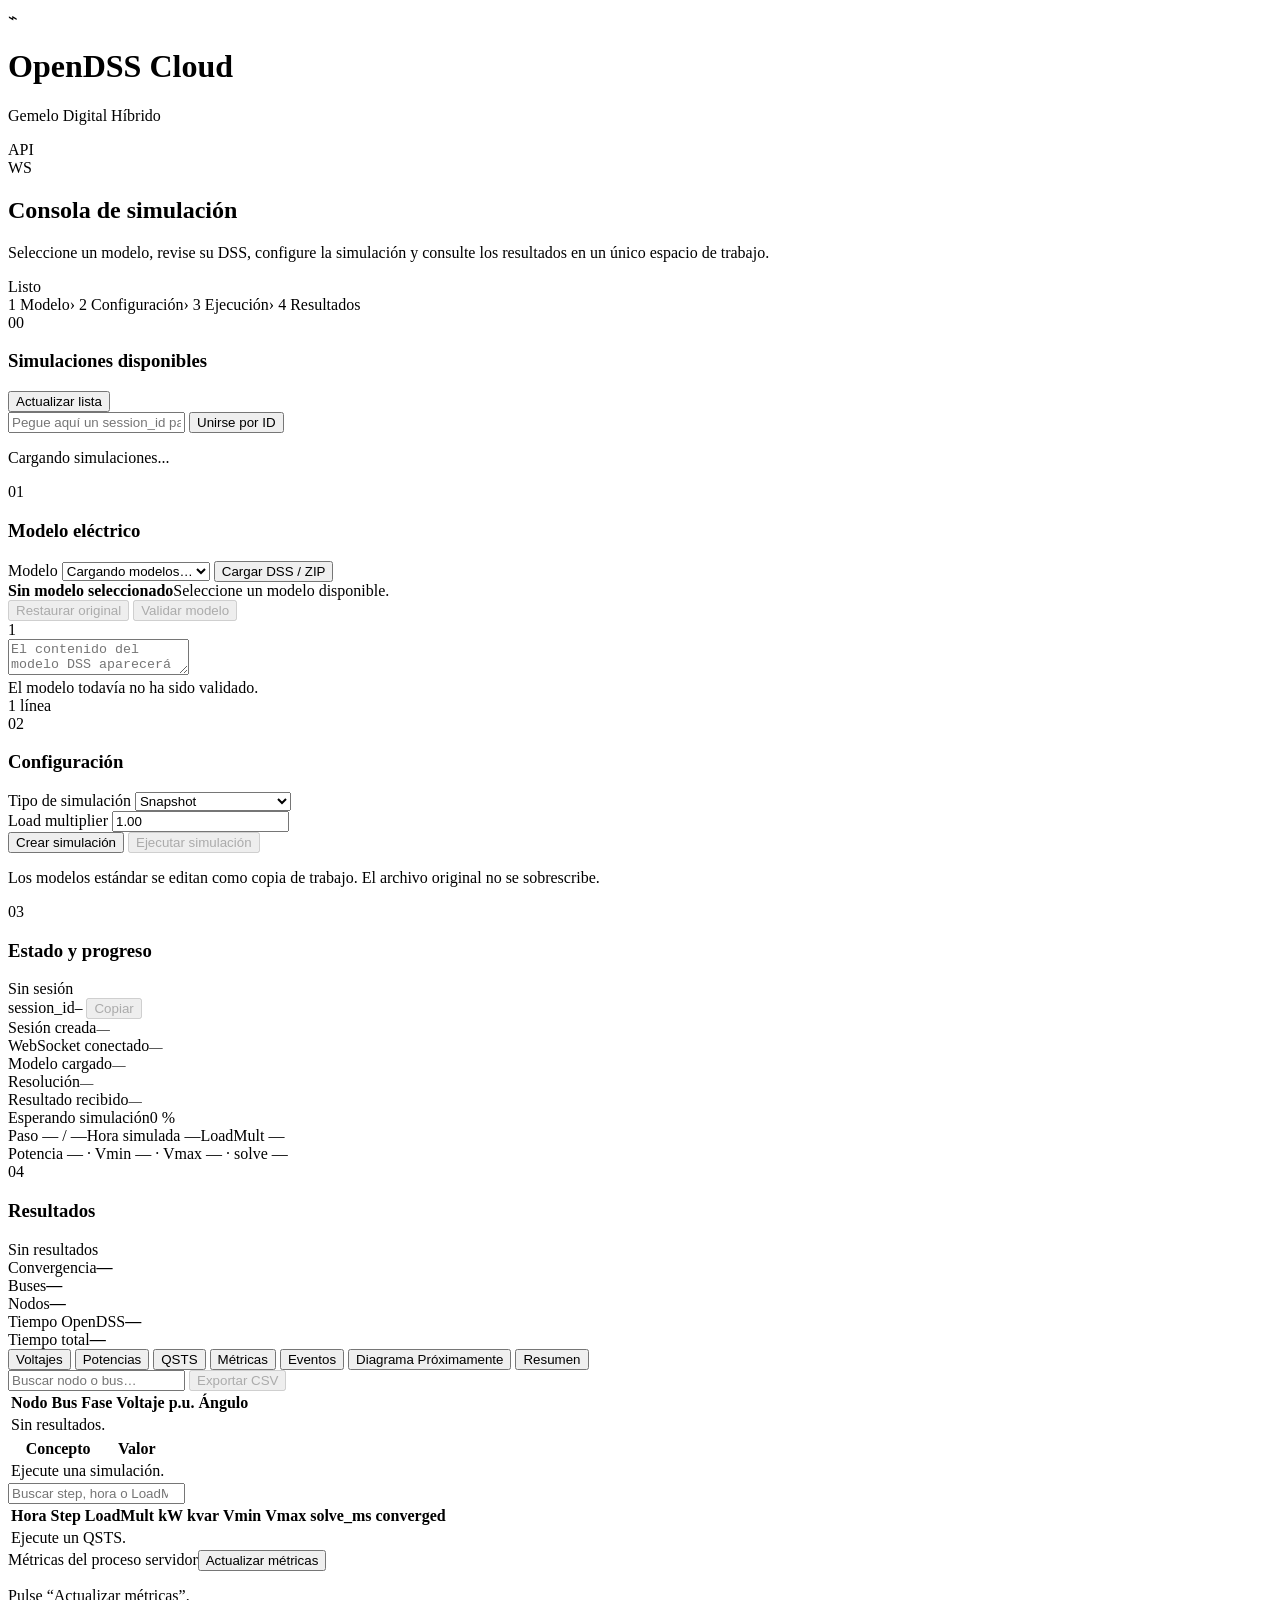
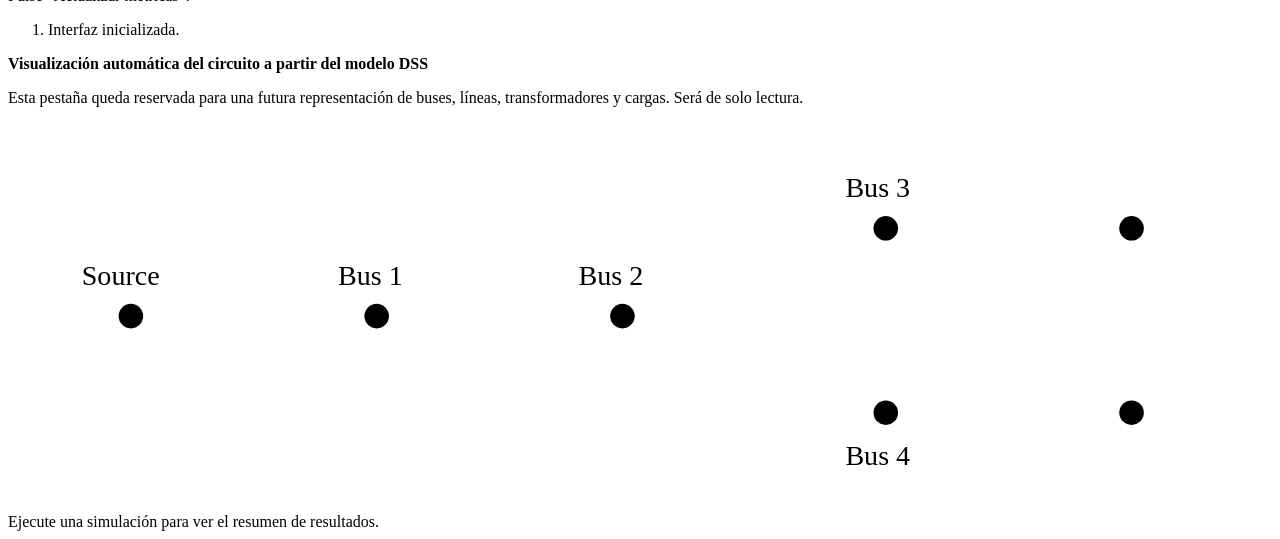
==== services/frontend/templates/index.html @ 292ec924 "refactor: extract active frontend into frontend service" ====
<!DOCTYPE html>
<html lang="es">
<head>
  <meta charset="UTF-8" />
  <meta name="viewport" content="width=device-width, initial-scale=1.0" />
  <title>OpenDSS Cloud · Gemelo Digital Híbrido</title>
  <link rel="stylesheet" href="/static/css/app.css" />
  <link rel="stylesheet" href="/static/css/sessions.css" />
</head>
<body>
  <header class="topbar">
    <div class="brand">
      <div class="brand-mark">⌁</div>
      <div>
        <h1>OpenDSS Cloud</h1>
        <p>Gemelo Digital Híbrido</p>
      </div>
    </div>
    <div class="connection-status">
      <div class="status-item"><span>API</span><span id="apiDot" class="status-dot status-waiting"></span></div>
      <div class="status-item"><span>WS</span><span id="wsDot" class="status-dot status-offline"></span></div>
    </div>
  </header>

  <main class="page">
    <section class="intro">
      <div>
        <h2>Consola de simulación</h2>
        <p>Seleccione un modelo, revise su DSS, configure la simulación y consulte los resultados en un único espacio de trabajo.</p>
      </div>
      <span id="globalState" class="quiet-state">Listo</span>
    </section>

    <nav class="workflow" aria-label="Flujo de trabajo">
      <span data-step="1" class="workflow-step is-active">1 Modelo</span><span class="workflow-arrow">›</span>
      <span data-step="2" class="workflow-step">2 Configuración</span><span class="workflow-arrow">›</span>
      <span data-step="3" class="workflow-step">3 Ejecución</span><span class="workflow-arrow">›</span>
      <span data-step="4" class="workflow-step">4 Resultados</span>
    </nav>

    <section class="section session-browser" aria-labelledby="sessions-title">
      <div class="section-heading simple">
        <div><span class="section-kicker">00</span><h3 id="sessions-title">Simulaciones disponibles</h3></div>
        <button id="refreshSessionsBtn" class="button button-secondary" type="button">Actualizar lista</button>
      </div>
      <div class="session-browser-controls">
        <input id="sessionIdInput" class="input" type="text" placeholder="Pegue aquí un session_id para unirse" aria-label="Identificador de sesión">
        <button id="joinSessionBtn" class="button button-secondary" type="button">Unirse por ID</button>
      </div>
      <p id="sessionsMessage" class="empty-state">Cargando simulaciones...</p>
      <div id="sessionsList" class="sessions-list" aria-live="polite"></div>
    </section>

    <section class="section" id="modelSection">
      <div class="section-heading">
        <div><span class="section-kicker">01</span><h3>Modelo eléctrico</h3></div>
        <div class="heading-actions">
          <label for="modelSelect" class="field-label inline-label">Modelo</label>
          <select id="modelSelect" class="select select-model"><option value="">Cargando modelos…</option></select>
          <input id="fileInput" type="file" accept=".dss,.zip" hidden />
          <button id="uploadBtn" class="button button-secondary" type="button">Cargar DSS / ZIP</button>
        </div>
      </div>

      <div class="model-meta">
        <div><strong id="modelName">Sin modelo seleccionado</strong><span id="modelSource">Seleccione un modelo disponible.</span></div>
        <div class="model-meta-actions">
          <button id="restoreBtn" class="link-button" type="button" disabled>Restaurar original</button>
          <button id="validateBtn" class="button button-secondary" type="button" disabled>Validar modelo</button>
        </div>
      </div>

      <div class="editor-wrap">
        <div id="lineNumbers" class="line-numbers">1</div>
        <textarea id="dssEditor" class="dss-editor" spellcheck="false" aria-label="Editor DSS" placeholder="El contenido del modelo DSS aparecerá aquí..."></textarea>
      </div>
      <div class="editor-footer">
        <div id="validationMessage" class="validation-message neutral">El modelo todavía no ha sido validado.</div>
        <div class="editor-position"><span id="lineCount">1 línea</span></div>
      </div>
    </section>

    <section class="section section-two-columns">
      <div class="column">
        <div class="section-heading simple"><div><span class="section-kicker">02</span><h3>Configuración</h3></div></div>
        <div class="config-grid">
          <div class="field">
            <label for="simulationType">Tipo de simulación</label>
            <select id="simulationType" class="select">
              <option value="snapshot">Snapshot</option>
              <option value="qsts">QSTS</option>
              <option value="daily" disabled>Daily · Próximamente</option>
              <option value="yearly" disabled>Yearly · Próximamente</option>
            </select>
          </div>
          <div class="field" id="snapshotOptions">
            <label for="loadMultiplier">Load multiplier</label>
            <input id="loadMultiplier" class="input" type="number" value="1.00" min="0" step="0.01" />
          </div>
          <div class="field qsts-option" hidden>
            <label for="durationHours">Duración (horas)</label>
            <input id="durationHours" class="input" type="number" value="24" min="0.01" step="0.25" />
          </div>
          <div class="field qsts-option" hidden>
            <label for="stepMinutes">Paso (minutos)</label>
            <input id="stepMinutes" class="input" type="number" value="5" min="0.01" step="5" />
          </div>
          <div class="field qsts-option" hidden>
            <label for="profileSource">Perfil temporal</label>
            <select id="profileSource" class="select">
              <option value="constant">constant</option>
              <option value="synthetic_daily">synthetic_daily</option>
              <option value="model">model</option>
              <option value="values">values</option>
            </select>
          </div>
          <div class="field qsts-option profile-option" data-profile="constant" hidden>
            <label for="qstsLoadMultiplier">Load multiplier</label>
            <input id="qstsLoadMultiplier" class="input" type="number" value="1.00" min="0" step="0.01" />
          </div>
          <div class="field profile-option" data-profile="synthetic_daily" hidden>
            <span class="field-label">Perfil sintético</span>
            <p class="microcopy">synthetic_mixed_daily_v1</p>
          </div>
          <div class="field profile-option" data-profile="model" hidden>
            <span class="field-label">Perfil del modelo</span>
            <p class="microcopy">El perfil temporal será controlado por los LoadShape definidos en el DSS.</p>
          </div>
          <div class="field profile-option values-option" data-profile="values" hidden>
            <label for="valuesInput">Multiplicadores</label>
            <textarea id="valuesInput" class="input values-input" rows="3" placeholder="0.8, 1.0, 1.2"></textarea>
            <small id="valuesCount" class="field-hint">Valores esperados: — · Valores ingresados: 0</small>
          </div>
        </div>
        <div class="button-row">
          <button id="createBtn" class="button button-secondary" type="button">Crear simulación</button>
          <button id="solveBtn" class="button button-primary" type="button" disabled>Ejecutar simulación</button>
        </div>
        <p class="microcopy">Los modelos estándar se editan como copia de trabajo. El archivo original no se sobrescribe.</p>
      </div>

      <div class="column column-status">
        <div class="section-heading simple">
          <div><span class="section-kicker">03</span><h3>Estado y progreso</h3></div>
          <span id="sessionStateBadge" class="state-text">Sin sesión</span>
        </div>
        <div class="session-row">
          <span class="muted">session_id</span><code id="sessionId">—</code>
          <button id="copySessionBtn" class="link-button" type="button" disabled>Copiar</button>
        </div>
        <div class="status-list" id="statusList">
          <div class="status-line" data-state="session"><span class="state-icon"></span><span>Sesión creada</span><small id="timeSession">—</small></div>
          <div class="status-line" data-state="ws"><span class="state-icon"></span><span>WebSocket conectado</span><small id="timeWs">—</small></div>
          <div class="status-line" data-state="model"><span class="state-icon"></span><span>Modelo cargado</span><small id="timeModel">—</small></div>
          <div class="status-line" data-state="solve"><span class="state-icon"></span><span>Resolución</span><small id="timeSolve">—</small></div>
          <div class="status-line" data-state="result"><span class="state-icon"></span><span>Resultado recibido</span><small id="timeResult">—</small></div>
        </div>
        <div class="progress-block">
          <div class="progress-labels"><span id="progressLabel">Esperando simulación</span><span id="progressPercent">0 %</span></div>
          <div class="progress-track"><div id="progressBar" class="progress-bar" style="width: 0%"></div></div>
        </div>
        <div class="future-progress"><span id="progressStep">Paso — / —</span><span id="progressHour">Hora simulada —</span><span id="progressLoad">LoadMult —</span></div>
        <div id="progressDetails" class="progress-details">Potencia — · Vmin — · Vmax — · solve —</div>
      </div>
    </section>

    <section class="section" id="resultsSection">
      <div class="section-heading simple">
        <div><span class="section-kicker">04</span><h3>Resultados</h3></div>
        <span id="resultState" class="state-text">Sin resultados</span>
      </div>

      <div class="kpi-strip">
        <div class="kpi"><span>Convergencia</span><strong id="kpiConverged">—</strong></div>
        <div class="kpi"><span>Buses</span><strong id="kpiBuses">—</strong></div>
        <div class="kpi"><span>Nodos</span><strong id="kpiNodes">—</strong></div>
        <div class="kpi"><span>Tiempo OpenDSS</span><strong id="kpiEngine">—</strong></div>
        <div class="kpi"><span>Tiempo total</span><strong id="kpiTotal">—</strong></div>
      </div>

      <div class="tabs" role="tablist">
        <button class="tab is-active" data-tab="voltages" type="button">Voltajes</button>
        <button class="tab" data-tab="powers" type="button">Potencias</button>
        <button class="tab" data-tab="qsts" type="button">QSTS</button>
        <button class="tab" data-tab="metrics" type="button">Métricas</button>
        <button class="tab" data-tab="events" type="button">Eventos</button>
        <button class="tab" data-tab="diagram" type="button">Diagrama <span class="coming-soon">Próximamente</span></button>
        <button class="tab" data-tab="summary" type="button">Resumen</button>
      </div>

      <div class="tab-panel is-visible" data-panel="voltages">
        <div class="table-toolbar">
          <input id="voltageSearch" class="input table-search" type="search" placeholder="Buscar nodo o bus…" />
          <button id="exportBtn" class="button button-secondary" type="button" disabled>Exportar CSV</button>
        </div>
        <div class="table-wrap">
          <table id="voltageTable">
            <thead><tr><th data-sort="node">Nodo</th><th data-sort="bus">Bus</th><th data-sort="phase">Fase</th><th data-sort="voltage">Voltaje</th><th data-sort="pu">p.u.</th><th data-sort="angle">Ángulo</th></tr></thead>
            <tbody id="voltageTableBody"><tr><td colspan="6" class="table-empty">Sin resultados.</td></tr></tbody>
          </table>
        </div>
      </div>

      <div class="tab-panel" data-panel="powers">
        <div class="table-wrap">
          <table>
            <thead><tr><th>Concepto</th><th>Valor</th></tr></thead>
            <tbody id="powersTableBody"><tr><td colspan="2" class="table-empty">Ejecute una simulación.</td></tr></tbody>
          </table>
        </div>
      </div>
      <div class="tab-panel" data-panel="qsts">
        <div class="table-toolbar">
          <input id="qstsSearch" class="input table-search" type="search" placeholder="Buscar step, hora o LoadMult…" />
        </div>
        <div class="table-wrap">
          <table id="qstsTable">
            <thead><tr><th data-qsts-sort="simulated_hour">Hora</th><th data-qsts-sort="step">Step</th><th data-qsts-sort="load_multiplier">LoadMult</th><th data-qsts-sort="total_kw">kW</th><th data-qsts-sort="total_kvar">kvar</th><th data-qsts-sort="min_voltage_pu">Vmin</th><th data-qsts-sort="max_voltage_pu">Vmax</th><th data-qsts-sort="solve_ms">solve_ms</th><th data-qsts-sort="converged">converged</th></tr></thead>
            <tbody id="qstsTableBody"><tr><td colspan="9" class="table-empty">Ejecute un QSTS.</td></tr></tbody>
          </table>
        </div>
      </div>
      <div class="tab-panel" data-panel="metrics">
        <div class="table-toolbar"><span class="muted">Métricas del proceso servidor</span><button id="refreshMetricsBtn" class="button button-secondary" type="button">Actualizar métricas</button></div>
        <div id="metricsContent" class="metrics-grid"><p class="empty-state">Pulse “Actualizar métricas”.</p></div>
      </div>
      <div class="tab-panel" data-panel="events"><ol id="eventLog" class="event-log"><li>Interfaz inicializada.</li></ol></div>

      <div class="tab-panel" data-panel="diagram">
        <div class="diagram-placeholder">
          <div class="diagram-copy">
            <strong>Visualización automática del circuito a partir del modelo DSS</strong>
            <p>Esta pestaña queda reservada para una futura representación de buses, líneas, transformadores y cargas. Será de solo lectura.</p>
          </div>
          <svg viewBox="0 0 720 220" role="img" aria-label="Vista conceptual futura del circuito">
            <line x1="70" y1="110" x2="210" y2="110"/><line x1="210" y1="110" x2="350" y2="110"/>
            <line x1="350" y1="110" x2="500" y2="60"/><line x1="350" y1="110" x2="500" y2="165"/>
            <line x1="500" y1="60" x2="640" y2="60"/><line x1="500" y1="165" x2="640" y2="165"/>
            <circle cx="70" cy="110" r="7"/><circle cx="210" cy="110" r="7"/><circle cx="350" cy="110" r="7"/>
            <circle cx="500" cy="60" r="7"/><circle cx="500" cy="165" r="7"/><circle cx="640" cy="60" r="7"/><circle cx="640" cy="165" r="7"/>
            <text x="42" y="92">Source</text><text x="188" y="92">Bus 1</text><text x="325" y="92">Bus 2</text><text x="477" y="42">Bus 3</text><text x="477" y="195">Bus 4</text>
          </svg>
        </div>
      </div>

      <div class="tab-panel" data-panel="summary">
        <div id="summaryEmpty" class="empty-state">Ejecute una simulación para ver el resumen de resultados.</div>
        <pre id="summaryJson" class="summary-json" hidden></pre>
      </div>
    </section>
  </main>
  <div id="toast" class="toast" role="status" aria-live="polite"></div>
  <script src="/static/js/app.js"></script>
</body>
</html>
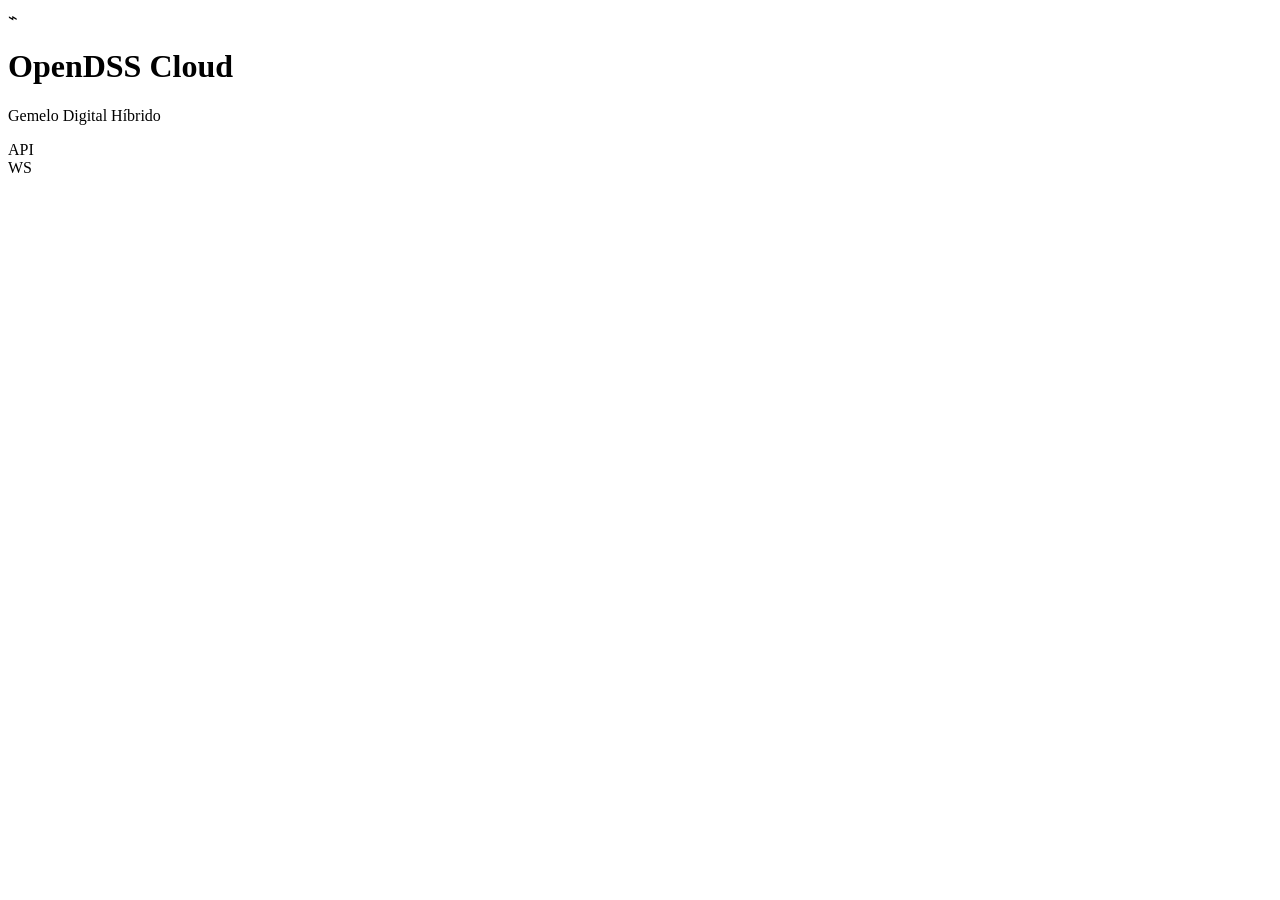
==== commit a20d49c8: "security: add JWT ownership worker auth and local protection controls" ====
--- a/services/frontend/templates/index.html
+++ b/services/frontend/templates/index.html
@@ -19,10 +19,24 @@
     <div class="connection-status">
       <div class="status-item"><span>API</span><span id="apiDot" class="status-dot status-waiting"></span></div>
       <div class="status-item"><span>WS</span><span id="wsDot" class="status-dot status-offline"></span></div>
+      <div id="userStatus" class="user-status" hidden>
+        <span id="currentUserLabel"></span>
+        <button id="logoutBtn" class="link-button" type="button">Cerrar sesión</button>
+      </div>
     </div>
   </header>
 
-  <main class="page">
+  <section id="loginPanel" class="login-panel" hidden>
+    <h2>Iniciar sesión</h2>
+    <form id="loginForm">
+      <label class="field">Usuario<input id="loginUsername" class="input" autocomplete="username" required /></label>
+      <label class="field">Password<input id="loginPassword" class="input" type="password" autocomplete="current-password" required /></label>
+      <button class="button button-primary" type="submit">Entrar</button>
+      <p id="loginMessage" class="validation-message neutral"></p>
+    </form>
+  </section>
+
+  <main id="workspace" class="page" hidden>
     <section class="intro">
       <div>
         <h2>Consola de simulación</h2>
@@ -57,6 +71,7 @@
         <div class="heading-actions">
           <label for="modelSelect" class="field-label inline-label">Modelo</label>
           <select id="modelSelect" class="select select-model"><option value="">Cargando modelos…</option></select>
+          <select id="masterSelect" class="select select-model" hidden aria-label="Master DSS"></select>
           <input id="fileInput" type="file" accept=".dss,.zip" hidden />
           <button id="uploadBtn" class="button button-secondary" type="button">Cargar DSS / ZIP</button>
         </div>
